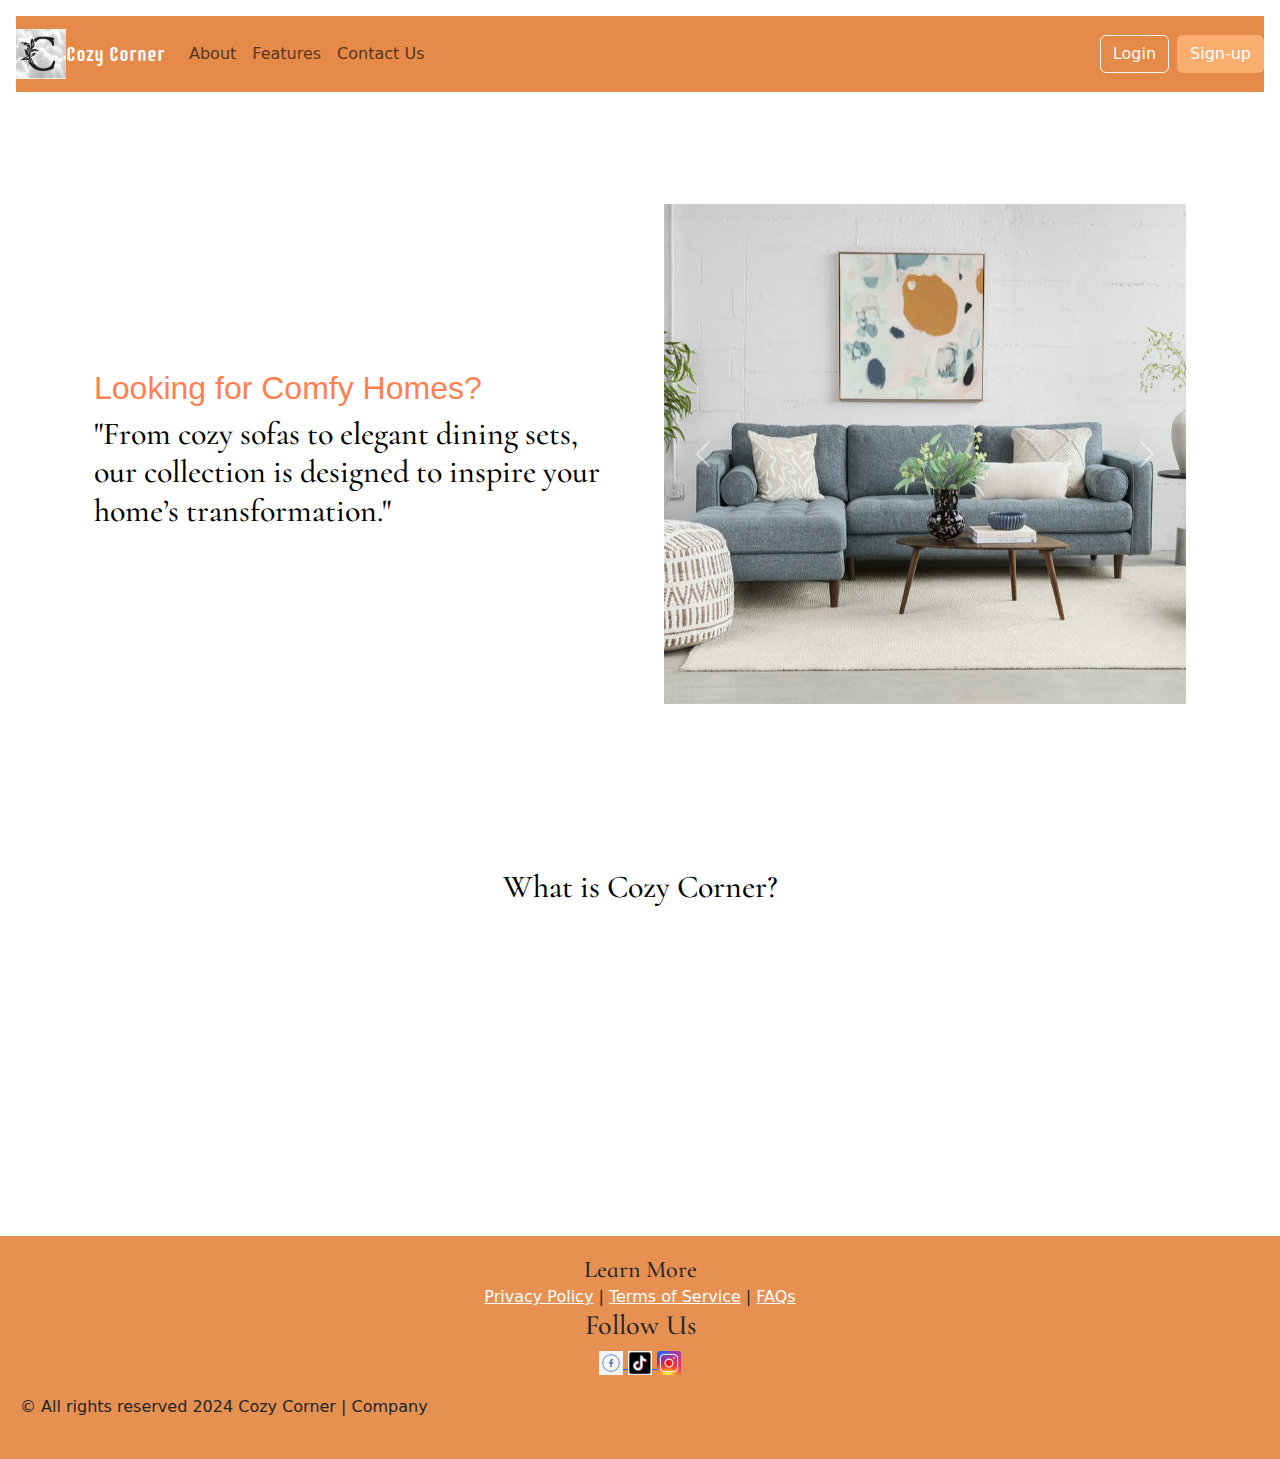
==== index.html @ 369db733 "First Attempt to Commit" ====
<!DOCTYPE html> 
<html lang="en">

<head>
    <meta charset="UTF-8">
    <meta name="viewport" content="width=device-width, initial-scale=1.0">
    <title>Cozy Corner</title>
    <link href="https://cdn.jsdelivr.net/npm/bootstrap@5.3.3/dist/css/bootstrap.min.css" rel="stylesheet" integrity="sha384-QWTKZyjpPEjISv5WaRU9OFeRpok6YctnYmDr5pNlyT2bRjXh0JMhjY6hW+ALEwIH" crossorigin="anonymous">
    <script src="https://cdn.jsdelivr.net/npm/bootstrap@5.3.3/dist/js/bootstrap.bundle.min.js" integrity="sha384-YvpcrYf0tY3lHB60NNkmXc5s9fDVZLESaAA55NDzOxhy9GkcIdslK1eN7N6jIeHz" crossorigin="anonymous"></script>
    <link rel="stylesheet" href="style.css">
</head>

<body>
    <header class="p-3 text-bg-beige  sticky-top">
        <nav class="navbar navbar-expand-lg" style="background-color: #e58a49;">
            <a class="navbar-brand" href="#" style="color: beige;">
                <img src="Logo For Cozy.png" width="50" height="50" alt="Cozy Corner Logo"> <p>Cozy Corner</p>
            </a>
            <button class="navbar-toggler" type="button" data-bs-toggle="collapse" data-bs-target="#navbarNav" aria-controls="navbarNav" aria-expanded="false" aria-label="Toggle navigation">
                <span class="navbar-toggler-icon"></span>
            </button>
            <div class="collapse navbar-collapse" id="navbarNav">
                <ul class="navbar-nav me-auto mb-2 mb-lg-0">
                    <li class="nav-item">
                        <a class="nav-link" href="#" data-bs-toggle="modal" data-bs-target="#aboutModal">About</a>
                    </li>
                    <li class="nav-item">
                        <a class="nav-link" href="#" data-bs-toggle="modal" data-bs-target="#featuresModal">Features</a>
                    </li>
                    <li class="nav-item">
                        <a class="nav-link" href="#" data-bs-toggle="modal" data-bs-target="#contactModal">Contact Us</a>
                    </li>
                </ul>
                <button type="button" class="btn btn-outline-light me-2" data-bs-toggle="modal" data-bs-target="#loginModal">Login</button>
                <button type="button" class="btn" style="background-color: rgba(254, 184, 123, 0.785); color: #ffffff;" data-bs-toggle="modal" data-bs-target="#signupModal">Sign-up</button>
            </div>
        </nav>
    </header>

   

    <div class="container col-xxl-8 px-4 py-5">   
        <div class="row flex-lg-row-reverse align-items-center g-5 py-5">
            <div class="col-10 col-sm-8 col-lg-6 text-center">
                <div id="imageCarousel" class="carousel slide" data-bs-ride="carousel">
                    <div class="carousel-inner">
                        <div class="carousel-item active">
                            <img src="Furniture.jpg" class="d-block mx-auto custom-img" alt="Cozy Corner" loading="lazy"> 
                        </div>
                        <div class="carousel-item">
                            <img src="furniture 2.jpg" class="d-block mx-auto custom-img" alt="Another View" loading="lazy"> 
                        </div>
                        <div class="carousel-item">
                            <img src="furniture 4.jpg" class="d-block mx-auto custom-img" alt="Yet Another View" loading="lazy"> 
                        </div>
                    </div>
                    <button class="carousel-control-prev" type="button" data-bs-target="#imageCarousel" data-bs-slide="prev">
                        <span class="carousel-control-prev-icon" aria-hidden="true"></span>
                        <span class="visually-hidden">Previous</span>
                    </button>
                    <button class="carousel-control-next" type="button" data-bs-target="#imageCarousel" data-bs-slide="next">
                        <span class="carousel-control-next-icon" aria-hidden="true"></span>
                        <span class="visually-hidden">Next</span>
                    </button>
                </div>
            </div>
            
            <div class="col-lg-6">
                <h1>Looking for Comfy Homes?</h1>
                <h2>"From cozy sofas to elegant dining sets, our collection is designed to inspire your home’s transformation."</h2>
            </div>
        </div>
    </div>

    
    
    <!-- About Modal -->
    <div class="modal fade" id="aboutModal" tabindex="-1" aria-labelledby="aboutModalLabel" aria-hidden="true">
        <div class="modal-dialog">
            <div class="modal-content">
                <div class="modal-header">
                    <h5 class="modal-title" id="aboutModalLabel">About Us</h5>
                    <button type="button" class="btn-close" data-bs-dismiss="modal" aria-label="Close"></button>
                </div>
                <div class="modal-body">
                    Cozy Corner is dedicated to providing the finest furniture for your home, ensuring comfort and style.
                    At Cozy Corner, we believe that your home is a reflection of who you are.
                    Dedicated to providing the finest furniture, we carefully curate each piece to ensure it 
                    embodies both comfort and style. Our journey began with a passion for transforming living spaces 
                    into cozy retreats where families can gather and create lasting memories.
                </div>
            </div>
        </div>
    </div>
    

    <!-- Features Modal -->
    <div class="modal fade" id="featuresModal" tabindex="-1" aria-labelledby="featuresModalLabel" aria-hidden="true">
        <div class="modal-dialog">
            <div class="modal-content">
                <div class="modal-header">
                    <h5 class="modal-title" id="featuresModalLabel">Features</h5>
                    <button type="button" class="btn-close" data-bs-dismiss="modal" aria-label="Close"></button>
                </div>
                <div class="modal-body">
                    Our features include: 
                    <li>High-quality material</li>
                    <li>Customizable designs</li>
                    <li>Exceptional customer service.</li>
                </div>
            </div>
        </div>
    </div>

    <!-- Contact Modal -->
    <div class="modal fade" id="contactModal" tabindex="-1" aria-labelledby="contactModalLabel" aria-hidden="true">
        <div class="modal-dialog">
            <div class="modal-content">
                <div class="modal-header">
                    <h5 class="modal-title" id="contactModalLabel">Contact Us</h5>
                    <button type="button" class="btn-close" data-bs-dismiss="modal" aria-label="Close"></button>
                </div>
                <div class="modal-body">
                    You can reach us via:
                   <li>Email: shylliefae897@gmail.com</li>
                   <li>Or call us at 09357593202.</li>  
                </div>
            </div>
        </div>
    </div>

    <!-- Login Modal -->
    <div class="modal fade" id="loginModal" tabindex="-1" aria-labelledby="loginModalLabel" aria-hidden="true">
        <div class="modal-dialog">
            <div class="modal-content">
                <div class="modal-header">
                    <h5 class="modal-title" id="loginModalLabel">Login</h5>
                    <button type="button" class="btn-close" data-bs-dismiss="modal" aria-label="Close"></button>
                </div>
                <div class="modal-body">
                    <form id="loginForm">
                        <div class="mb-3">
                            <label for="loginEmail" class="form-label">Email address</label>
                            <input type="email" class="form-control" id="loginEmail" required>
                        </div>
                        <div class="mb-3">
                            <label for="loginPassword" class="form-label">Password</label>
                            <input type="password" class="form-control" id="loginPassword" required>
                        </div>
                        <div class="mb-3 form-check">
                            <input type="checkbox" class="form-check-input" id="rememberMe">
                            <label class="form-check-label" for="rememberMe">Remember Me</label>
                        </div>
                        <button type="submit" class="btn btn-primary">Login</button>
                    </form>
                </div>
            </div>
        </div>
    </div>

    <!-- Sign Up Modal -->
    <div class="modal fade" id="signupModal" tabindex="-1" aria-labelledby="signupModalLabel" aria-hidden="true"> 
        <div class="modal-dialog">
            <div class="modal-content">
                <div class="modal-header">
                    <h5 class="modal-title" id="signupModalLabel">Sign Up</h5>
                    <button type="button" class="btn-close" data-bs-dismiss="modal" aria-label="Close"></button>
                </div>
                <div class="modal-body">
                    <form id="signupForm">
                        <div class="mb-3">
                            <label for="signupEmail" class="form-label">Email address</label>
                            <input type="email" class="form-control" id="signupEmail" required>
                        </div>
                        <div class="mb-3">
                            <label for="signupPassword" class="form-label">Password</label>
                            <input type="password" class="form-control" id="signupPassword" required>
                        </div>
                        <div class="form-check mb-3">
                            <input type="checkbox" class="form-check-input" id="termsCheck" required>
                            <label class="form-check-label" for="termsCheck">
                                I agree to the <a href="path/to/terms-and-conditions" target="_blank">terms and conditions</a>
                            </label>
                        </div>
                        <button type="submit" class="btn btn-primary">Sign Up</button>
                    </form>
                </div>
            </div>
        </div>
    </div>
    <script>
        document.getElementById('loginForm').addEventListener('submit', function (event) {
            event.preventDefault();
            alert(`Login attempted with Email: ${document.getElementById('loginEmail').value}`);
            bootstrap.Modal.getInstance(document.getElementById('loginModal')).hide();
        });
    
        document.getElementById('signupForm').addEventListener('submit', function (event) {
            event.preventDefault();
            alert(`Sign-up attempted with Email: ${document.getElementById('signupEmail').value}`);
            bootstrap.Modal.getInstance(document.getElementById('signupModal')).hide();
        });
    </script>
    <div class="container mt-5">
        <h2 class="text-center">What is Cozy Corner?</h2>
        <iframe width="100%" height="315" src="https://www.youtube.com/embed/S-A0qLTxf-U" frameborder="0" allowfullscreen></iframe>
    </div>

   
</div>

</body>
<footer style="background-color: #e58a49f3; padding: 20px;">
    <div style="text-align: center;">
        <h4>Learn More</h4>
        <a href="#" style="color: white;">Privacy Policy</a> |
        <a href="#" style="color: white;">Terms of Service</a> |
        <a href="#" style="color: white;">FAQs</a>
    </div>
    <div style="text-align: center;">
        <h3>Follow Us</h3>
        <a href="https://www.facebook.com/profile.php?id=61556158456195" target="_blank">
            <img src="facebook.jpg" alt="Facebook" style="width: 24px;">
        </a>
        <a href="https://www.tiktok.com/shylliefaevillafu?_t=8qfFk5ZzUOY&_r=1" target="_blank">
            <img src="TikTok-logo-2048x2022.png" alt="Twitter" style="width: 24px;">
        </a>
        <a href="https://www.instagram.com/shinyshine_laz/profilecard/?igsh=ZHU1MnhkNHNocWRt" target="_blank">
            <img src="instagram.webp" alt="Instagram" style="width: 24px;">
        </a>
    </div>
    <div style="text-align: left; padding: 20px 0;"> 
        <div>&copy; All rights reserved 2024 Cozy Corner | Company</div>
    </div>
</footer>


</html>
---- style.css ----
/* styles.css */

@import url('https://fonts.googleapis.com/css2?family=Genos:ital,wght@0,100..900;1,100..900&display=swap');
@import url('https://fonts.googleapis.com/css2?family=Genos:ital,wght@0,100..900;1,100..900&family=Supermercado+One&display=swap');
@import url('https://fonts.googleapis.com/css2?family=Cormorant:ital,wght@0,300..700;1,300..700&family=Lancelot&display=swap');
@import url('https://fonts.googleapis.com/css2?family=Cormorant+Infant:ital,wght@0,300;0,400;0,500;0,600;0,700;1,300;1,400;1,500;1,600;1,700&display=swap');


p{
    font-family: "Supermercado One", sans-serif;
    text-align: center;
}

.navbara {
    padding: 10px 0;
}

.container-fluid{
    display: flex;
    justify-content: center;
    align-items: center;
}

.navbar-brand {
    display: flex;
    align-items: center;
}

.navbar-brand img {
    vertical-align: middle;
}

p {
    margin: 0;
    color: white;
    font-size: 20px;
    display: flex;
    align-items: center;
}

h1 {
    font-family: "Genos", sans-serif;
    font: 1em sans-serif;
    color: coral;
    font-size: 200%;
    margin-top: auto;
    margin-left: 50%;
    margin-left: auto;
    text-align: auto;
}

h2{
    font-family: "Cormorant", serif;
    margin-left: 50%;
    color:black;
    text-align: auto;
    margin-left: auto;
}
h3{
    font-family: "Cormorant Infant", serif;
    margin-top: auto; 
}
h4{
    font-family: "Cormorant Infant", serif;
    margin-bottom: 0%;
}

.row > div {
    margin-bottom: 20px; /* Adjust as needed */
}

.custom-img {
    width: 100%; /* Set width to 100% for responsiveness */
    height: 500px; /* Set a fixed height */
    object-fit: cover; /* Ensures the image fills the area without distortion */
    
}


.about-box {
    background-color: #f8f9fa; /* Light background */
    border: 1px solid #dee2e6; /* Border */
    border-radius: 5px; /* Rounded corners */
    padding: 15px; /* Padding inside the box */
    margin-top: 10px; /* Spacing from the button */
    box-shadow: 0 2px 5px rgba(0, 0, 0, 0.1); /* Subtle shadow */
}

footer {
    position: relative; /* Ensure footer is positioned normally */
    width: 100%;
}

.footer-content {
    padding: 20px;
    text-align: left; /* Align text to the left */
}
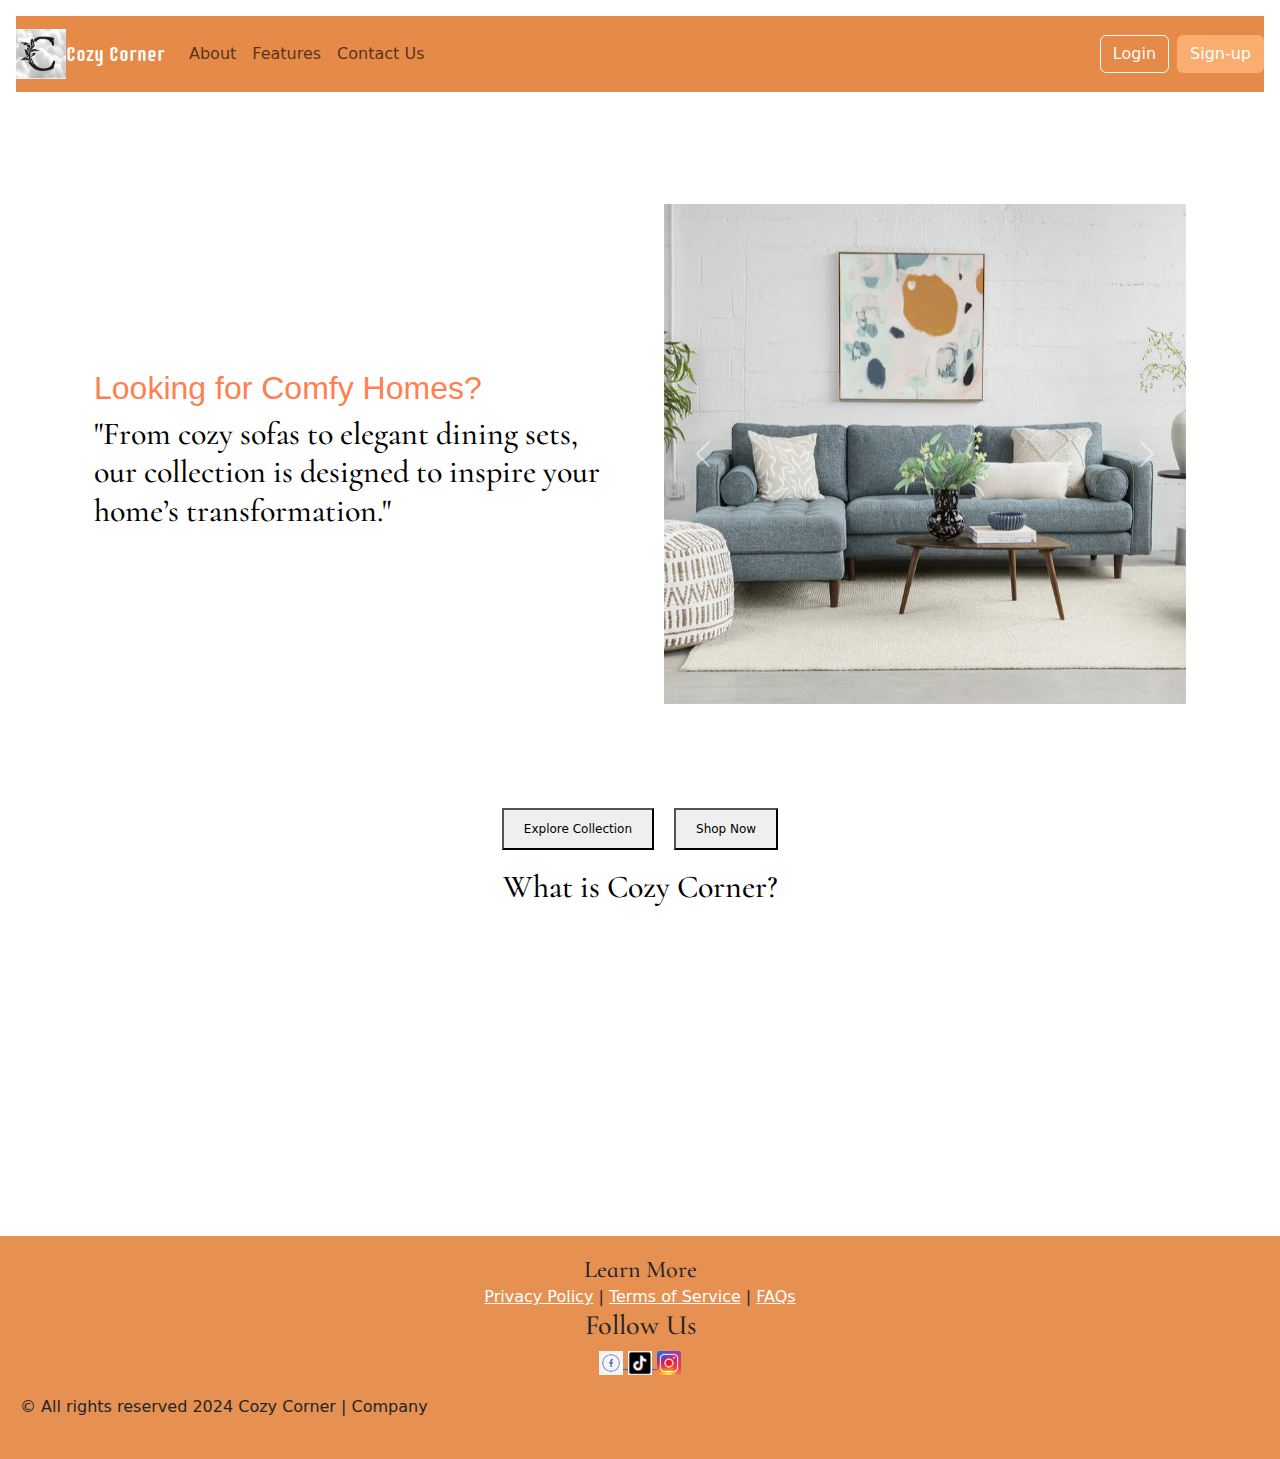
==== commit 3b05ccbe: "Second Attempt to commit" ====
--- a/index.html
+++ b/index.html
@@ -71,6 +71,12 @@
             </div>
         </div>
     </div>
+<!-- Buttons section -->
+     <div style="position: absolute; bottom: 50px; display: flex; justify-content: center; width: 100%;">
+    <button onclick="location.href='landing-page1.html'" style="font-size: 12px; padding: 10px 20px; margin-right: 10px; cursor: pointer;">Explore Collection</button>
+    <button onclick="location.href='landing-page2.html'" style="font-size: 12px; padding: 10px 20px; margin-left: 10px; cursor: pointer;">Shop Now</button>
+    </div>
+
 
     
     
@@ -129,65 +135,194 @@
         </div>
     </div>
 
-    <!-- Login Modal -->
-    <div class="modal fade" id="loginModal" tabindex="-1" aria-labelledby="loginModalLabel" aria-hidden="true">
-        <div class="modal-dialog">
-            <div class="modal-content">
-                <div class="modal-header">
-                    <h5 class="modal-title" id="loginModalLabel">Login</h5>
-                    <button type="button" class="btn-close" data-bs-dismiss="modal" aria-label="Close"></button>
-                </div>
-                <div class="modal-body">
-                    <form id="loginForm">
-                        <div class="mb-3">
-                            <label for="loginEmail" class="form-label">Email address</label>
-                            <input type="email" class="form-control" id="loginEmail" required>
-                        </div>
-                        <div class="mb-3">
-                            <label for="loginPassword" class="form-label">Password</label>
-                            <input type="password" class="form-control" id="loginPassword" required>
-                        </div>
-                        <div class="mb-3 form-check">
-                            <input type="checkbox" class="form-check-input" id="rememberMe">
-                            <label class="form-check-label" for="rememberMe">Remember Me</label>
-                        </div>
-                        <button type="submit" class="btn btn-primary">Login</button>
-                    </form>
-                </div>
-            </div>
-        </div>
-    </div>
-
-    <!-- Sign Up Modal -->
-    <div class="modal fade" id="signupModal" tabindex="-1" aria-labelledby="signupModalLabel" aria-hidden="true"> 
-        <div class="modal-dialog">
-            <div class="modal-content">
-                <div class="modal-header">
-                    <h5 class="modal-title" id="signupModalLabel">Sign Up</h5>
-                    <button type="button" class="btn-close" data-bs-dismiss="modal" aria-label="Close"></button>
-                </div>
-                <div class="modal-body">
-                    <form id="signupForm">
-                        <div class="mb-3">
-                            <label for="signupEmail" class="form-label">Email address</label>
-                            <input type="email" class="form-control" id="signupEmail" required>
-                        </div>
-                        <div class="mb-3">
-                            <label for="signupPassword" class="form-label">Password</label>
-                            <input type="password" class="form-control" id="signupPassword" required>
-                        </div>
-                        <div class="form-check mb-3">
-                            <input type="checkbox" class="form-check-input" id="termsCheck" required>
-                            <label class="form-check-label" for="termsCheck">
-                                I agree to the <a href="path/to/terms-and-conditions" target="_blank">terms and conditions</a>
-                            </label>
-                        </div>
-                        <button type="submit" class="btn btn-primary">Sign Up</button>
-                    </form>
-                </div>
-            </div>
-        </div>
-    </div>
+  <!-- Login Modal -->  
+<div class="modal fade" id="loginModal" tabindex="-1" aria-labelledby="loginModalLabel" aria-hidden="true">
+    <div class="modal-dialog">
+        <div class="modal-content">
+            <div class="modal-header">
+                <h5 class="modal-title" id="loginModalLabel">Login</h5>
+                <button type="button" class="btn-close" data-bs-dismiss="modal" aria-label="Close"></button>
+            </div>
+            <div class="modal-body">
+                <form id="loginForm">
+                    <div class="mb-3">
+                        <label for="loginEmail" class="form-label">Email address</label>
+                        <input type="email" class="form-control" id="loginEmail" required>
+                    </div>
+                    <div class="mb-3">
+                        <label for="loginPassword" class="form-label">Password</label>
+                        <input type="password" class="form-control" id="loginPassword" required>
+                    </div>
+                    <div class="mb-3 form-check">
+                        <input type="checkbox" class="form-check-input" id="rememberMe">
+                        <label class="form-check-label" for="rememberMe">Remember Me</label>
+                    </div>
+                    <button type="submit" class="btn btn-primary">Login</button>
+                </form>
+                <div class="mt-3 text-center">
+                    <a href="#" id="forgotPasswordLink" data-bs-toggle="modal" data-bs-target="#forgotPasswordModal">Forgot Password?</a>
+                </div>
+            </div>
+        </div>
+    </div>
+</div>
+
+<!-- Forgot Password Modal -->  
+<div class="modal fade" id="forgotPasswordModal" tabindex="-1" aria-labelledby="forgotPasswordModalLabel" aria-hidden="true">
+    <div class="modal-dialog">
+        <div class="modal-content">
+            <div class="modal-header">
+                <h5 class="modal-title" id="forgotPasswordModalLabel">Reset Password</h5>
+                <button type="button" class="btn-close" data-bs-dismiss="modal" aria-label="Close"></button>
+            </div>
+            <div class="modal-body">
+                <form id="forgotPasswordForm" onsubmit="handlePasswordReset(event)">
+                    <div class="mb-3">
+                        <label for="resetEmail" class="form-label">Enter your email address</label>
+                        <input type="email" class="form-control" id="resetEmail" required>
+                    </div>
+                    <div class="mb-3">
+                        <label for="newPassword" class="form-label">New Password</label>
+                        <input type="password" class="form-control" id="newPassword" required>
+                    </div>
+                    <div class="mb-3">
+                        <label for="confirmPassword" class="form-label">Confirm New Password</label>
+                        <input type="password" class="form-control" id="confirmPassword" required>
+                    </div>
+                    <button type="submit" class="btn btn-primary">Reset Password</button>
+                </form>
+            </div>
+        </div>
+    </div>
+</div>
+
+<!-- Confirmation Modal -->  
+<div class="modal fade" id="confirmationModal" tabindex="-1" aria-labelledby="confirmationModalLabel" aria-hidden="true">
+    <div class="modal-dialog">
+        <div class="modal-content">
+            <div class="modal-header">
+                <h5 class="modal-title" id="confirmationModalLabel">Password Reset Successful</h5>
+                <button type="button" class="btn-close" data-bs-dismiss="modal" aria-label="Close"></button>
+            </div>
+            <div class="modal-body">
+                <p>Your password has been reset successfully!</p>
+            </div>
+            <div class="modal-footer">
+                <button type="button" class="btn btn-primary" data-bs-dismiss="modal">OK</button>
+            </div>
+        </div>
+    </div>
+</div>
+
+<script>
+    function handlePasswordReset(event) {
+        event.preventDefault();
+        
+        // Perform your password reset logic here
+        // For example, validate and send the new password to the server
+
+        // Show confirmation modal
+        const confirmationModal = new bootstrap.Modal(document.getElementById('confirmationModal'));
+        confirmationModal.show();
+        
+        // Reset the form
+        document.getElementById('forgotPasswordForm').reset();
+    }
+</script>
+
+<!-- Sign Up Modal -->  
+<div class="modal fade" id="signupModal" tabindex="-1" aria-labelledby="signupModalLabel" aria-hidden="true"> 
+    <div class="modal-dialog">
+        <div class="modal-content">
+            <div class="modal-header">
+                <h5 class="modal-title" id="signupModalLabel">Sign Up</h5>
+                <button type="button" class="btn-close" data-bs-dismiss="modal" aria-label="Close"></button>
+            </div>
+            <div class="modal-body">
+                <form id="signupForm" onsubmit="handleSignUp(event)">
+                    <div class="mb-3">
+                        <label for="signupEmail" class="form-label">Email address</label>
+                        <input type="email" class="form-control" id="signupEmail" required>
+                    </div>
+                    <div class="mb-3">
+                        <label for="signupPassword" class="form-label">Password</label>
+                        <input type="password" class="form-control" id="signupPassword" required>
+                    </div>
+                    <div class="mb-3">
+                        <label for="confirmPassword" class="form-label">Confirm Password</label>
+                        <input type="password" class="form-control" id="confirmPassword" required>
+                    </div>
+                    <div class="form-check mb-3">
+                        <input type="checkbox" class="form-check-input" id="termsCheck" required>
+                        <label class="form-check-label" for="termsCheck">
+                            I agree to the <a href="path/to/terms-and-conditions" target="_blank">terms and conditions</a>
+                        </label>
+                    </div>
+                    <button type="submit" class="btn btn-primary">Sign Up</button>
+                </form>
+            </div>
+        </div>
+    </div>
+</div>
+
+<script>
+    function handleSignUp(event) {
+        event.preventDefault();
+
+        // Get the values and trim whitespace
+        const password = document.getElementById('signupPassword').value.trim();
+        const confirmPassword = document.getElementById('confirmPassword').value.trim();
+
+        // Debugging: log the passwords to console
+        console.log("Password:", password);
+        console.log("Confirm Password:", confirmPassword);
+
+        // Check if passwords match
+        if (password !== confirmPassword) {
+            alert("Your passwords do not match. Please try again.");
+            return; // Exit the function if passwords do not match
+        }
+
+        // If passwords match, perform your sign-up logic here
+        alert("Sign-up successful!");
+
+        // Reset the form
+        document.getElementById('signupForm').reset();
+    }
+</script>
+
+<script>
+    function handleSignUp(event) {
+        event.preventDefault();
+
+        // Get the values
+        const password = document.getElementById('signupPassword').value.trim();
+        const confirmPassword = document.getElementById('confirmPassword').value.trim();
+
+        // Debugging: log the passwords to console
+        console.log("Password:", password);
+        console.log("Confirm Password:", confirmPassword);
+
+        // Check if passwords match
+        if (password !== confirmPassword) {
+            alert("Your passwords do not match. Please try again.");
+            return; // Exit the function if passwords do not match
+        }
+
+        // If passwords match, perform your sign-up logic here
+        alert("Sign-up successful!");
+
+        // Reset the form
+        document.getElementById('signupForm').reset();
+    }
+</script>
+
+
+
+
+
+
+
     <script>
         document.getElementById('loginForm').addEventListener('submit', function (event) {
             event.preventDefault();
@@ -201,6 +336,7 @@
             bootstrap.Modal.getInstance(document.getElementById('signupModal')).hide();
         });
     </script>
+    
     <div class="container mt-5">
         <h2 class="text-center">What is Cozy Corner?</h2>
         <iframe width="100%" height="315" src="https://www.youtube.com/embed/S-A0qLTxf-U" frameborder="0" allowfullscreen></iframe>
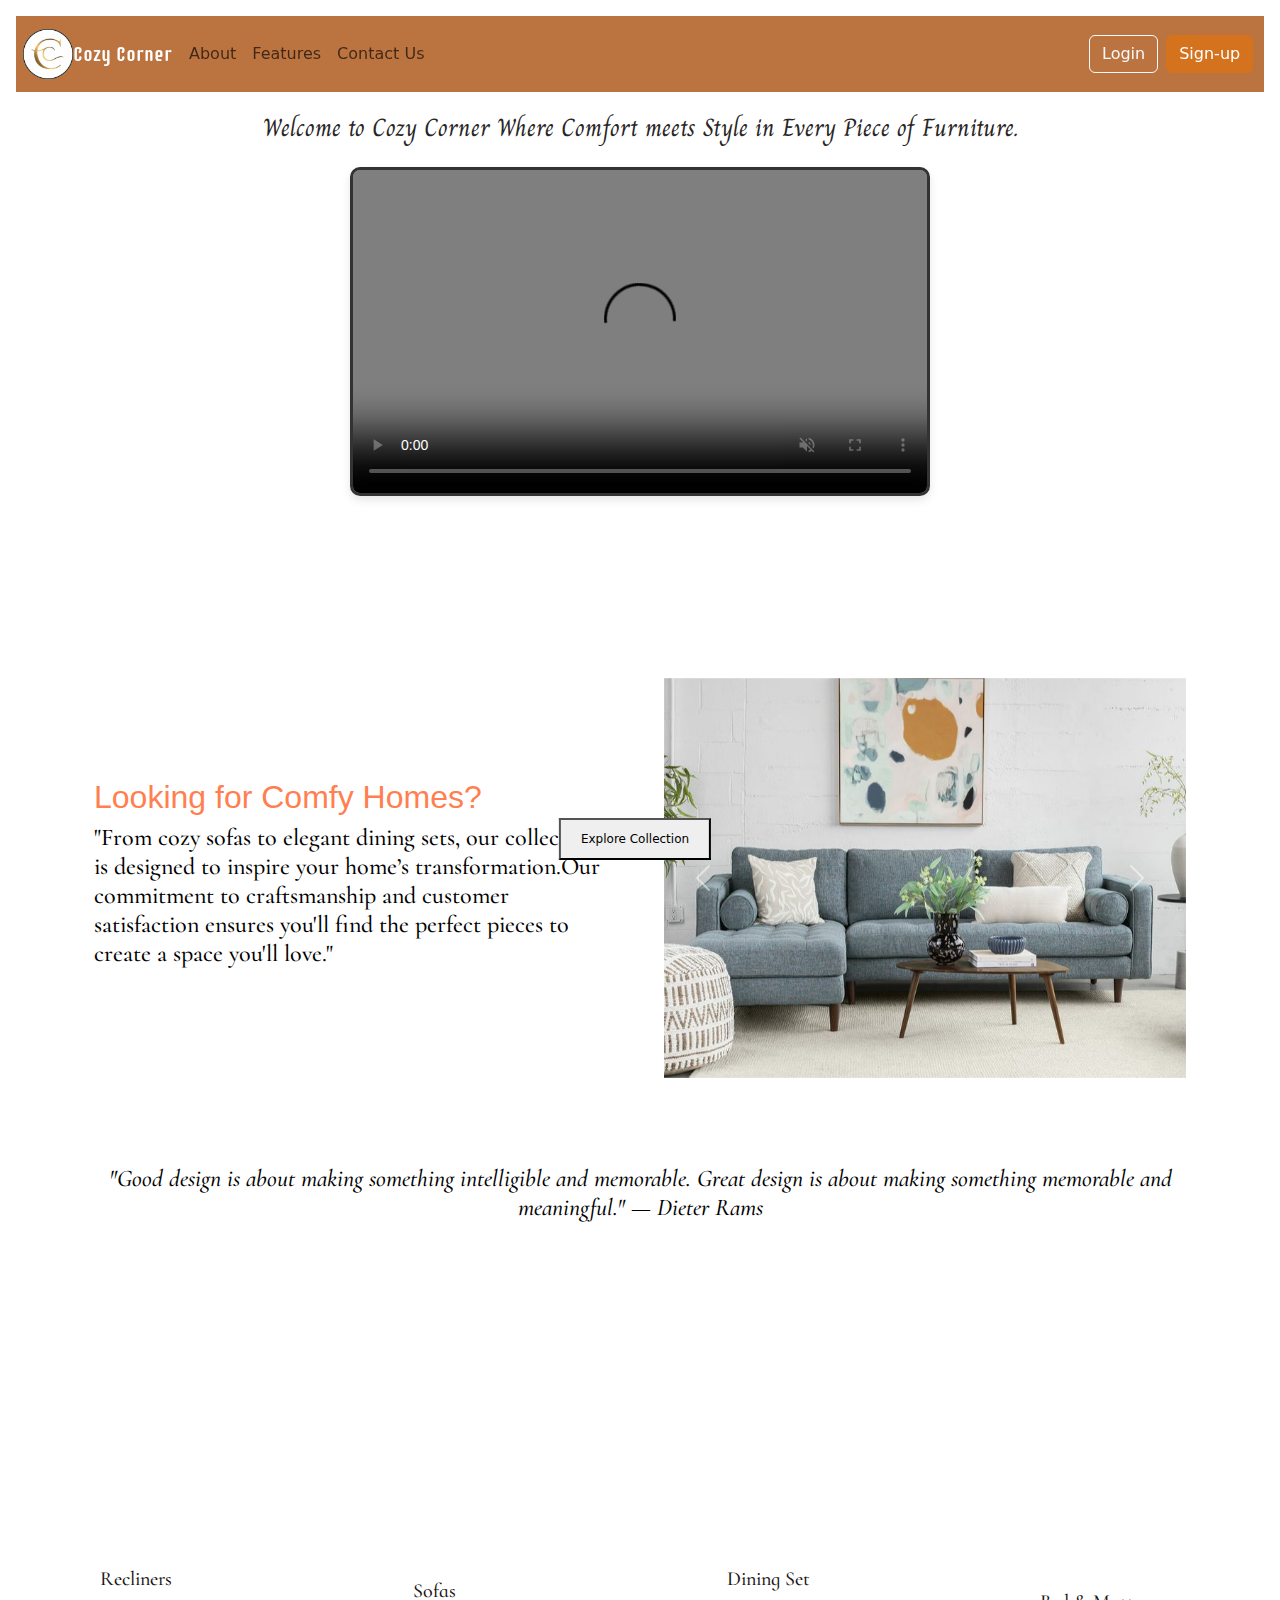
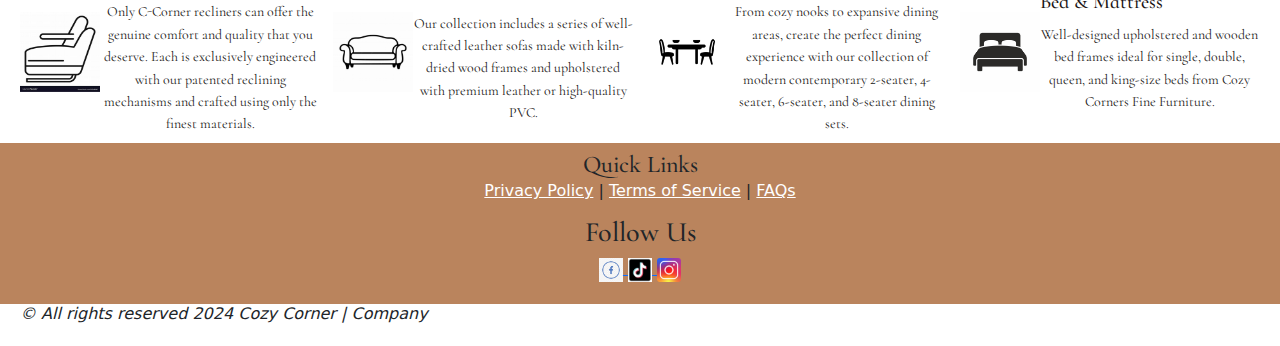
==== commit 0873622e: "Second Attempt to Commit" ====
--- a/index.html
+++ b/index.html
@@ -1,22 +1,27 @@
-<!DOCTYPE html> 
+<!DOCTYPE html>
 <html lang="en">
 
 <head>
     <meta charset="UTF-8">
     <meta name="viewport" content="width=device-width, initial-scale=1.0">
     <title>Cozy Corner</title>
-    <link href="https://cdn.jsdelivr.net/npm/bootstrap@5.3.3/dist/css/bootstrap.min.css" rel="stylesheet" integrity="sha384-QWTKZyjpPEjISv5WaRU9OFeRpok6YctnYmDr5pNlyT2bRjXh0JMhjY6hW+ALEwIH" crossorigin="anonymous">
-    <script src="https://cdn.jsdelivr.net/npm/bootstrap@5.3.3/dist/js/bootstrap.bundle.min.js" integrity="sha384-YvpcrYf0tY3lHB60NNkmXc5s9fDVZLESaAA55NDzOxhy9GkcIdslK1eN7N6jIeHz" crossorigin="anonymous"></script>
+    <link href="https://cdn.jsdelivr.net/npm/bootstrap@5.3.3/dist/css/bootstrap.min.css" rel="stylesheet"
+        integrity="sha384-QWTKZyjpPEjISv5WaRU9OFeRpok6YctnYmDr5pNlyT2bRjXh0JMhjY6hW+ALEwIH" crossorigin="anonymous">
+    <script src="https://cdn.jsdelivr.net/npm/bootstrap@5.3.3/dist/js/bootstrap.bundle.min.js"
+        integrity="sha384-YvpcrYf0tY3lHB60NNkmXc5s9fDVZLESaAA55NDzOxhy9GkcIdslK1eN7N6jIeHz"
+        crossorigin="anonymous"></script>
     <link rel="stylesheet" href="style.css">
 </head>
 
 <body>
     <header class="p-3 text-bg-beige  sticky-top">
-        <nav class="navbar navbar-expand-lg" style="background-color: #e58a49;">
+        <nav class="navbar navbar-expand-lg" style="background-color: #a54500c0;">
             <a class="navbar-brand" href="#" style="color: beige;">
-                <img src="Logo For Cozy.png" width="50" height="50" alt="Cozy Corner Logo"> <p>Cozy Corner</p>
+                <img src="Cozy Logo.png" width="50" height="50" alt="Cozy Corner Logo" style="margin-left: 5%;">
+                <p>Cozy Corner</p>
             </a>
-            <button class="navbar-toggler" type="button" data-bs-toggle="collapse" data-bs-target="#navbarNav" aria-controls="navbarNav" aria-expanded="false" aria-label="Toggle navigation">
+            <button class="navbar-toggler" type="button" data-bs-toggle="collapse" data-bs-target="#navbarNav"
+                aria-controls="navbarNav" aria-expanded="false" aria-label="Toggle navigation">
                 <span class="navbar-toggler-icon"></span>
             </button>
             <div class="collapse navbar-collapse" id="navbarNav">
@@ -28,58 +33,79 @@
                         <a class="nav-link" href="#" data-bs-toggle="modal" data-bs-target="#featuresModal">Features</a>
                     </li>
                     <li class="nav-item">
-                        <a class="nav-link" href="#" data-bs-toggle="modal" data-bs-target="#contactModal">Contact Us</a>
+                        <a class="nav-link" href="#" data-bs-toggle="modal" data-bs-target="#contactModal">Contact
+                            Us</a>
                     </li>
                 </ul>
-                <button type="button" class="btn btn-outline-light me-2" data-bs-toggle="modal" data-bs-target="#loginModal">Login</button>
-                <button type="button" class="btn" style="background-color: rgba(254, 184, 123, 0.785); color: #ffffff;" data-bs-toggle="modal" data-bs-target="#signupModal">Sign-up</button>
+                <button type="button" class="btn btn-outline-light me-2" data-bs-toggle="modal"
+                    data-bs-target="#loginModal">Login</button>
+
+                <!-- Sign-Up Button in Navbar -->
+                <button type="button" class="btn"
+                    style="background-color: rgba(221, 115, 22, 0.785); color: #ffffff; margin-right: 1%;"
+                    data-bs-toggle="modal" data-bs-target="#signUpModal">Sign-up</button>
             </div>
         </nav>
+
     </header>
-
-   
-
-    <div class="container col-xxl-8 px-4 py-5">   
+    <h1 style=" font-family: 'Charm', cursive; color: rgb(40, 37, 37); font-size: 25px; text-align: center;">Welcome to
+        Cozy Corner Where Comfort meets Style in Every Piece of Furniture.</h1>
+
+    <video class="js-item-video js-lcp" width="580" height="326.25" controls preload="none" tabindex="0"
+        poster="https://thumbs.dreamstime.com/b/animated-single-line-drawing-chair-desk-modern-computer-stack-books-potted-plant-working-home-concept-art-278333948.jpg?w=576"
+        data-dt-id="item-video" data-dt-root="" data-dt-on-click="" data-dt-js="30" autoplay muted loop>
+        <source type="video/webm" src="https://thumbs.dreamstime.com/videothumb_large27833/278333948.webm">
+        <source type="video/mp4" src="https://thumbs.dreamstime.com/videothumb_large27833/278333948.mp4">
+    </video>
+
+
+    <div class="container col-xxl-8 px-4 py-5">
         <div class="row flex-lg-row-reverse align-items-center g-5 py-5">
             <div class="col-10 col-sm-8 col-lg-6 text-center">
                 <div id="imageCarousel" class="carousel slide" data-bs-ride="carousel">
                     <div class="carousel-inner">
                         <div class="carousel-item active">
-                            <img src="Furniture.jpg" class="d-block mx-auto custom-img" alt="Cozy Corner" loading="lazy"> 
+                            <img src="Furniture.jpg" class="d-block mx-auto custom-img" alt="Cozy Corner"
+                                loading="lazy">
                         </div>
                         <div class="carousel-item">
-                            <img src="furniture 2.jpg" class="d-block mx-auto custom-img" alt="Another View" loading="lazy"> 
+                            <img src="furniture 2.jpg" class="d-block mx-auto custom-img" alt="Another View"
+                                loading="lazy">
                         </div>
                         <div class="carousel-item">
-                            <img src="furniture 4.jpg" class="d-block mx-auto custom-img" alt="Yet Another View" loading="lazy"> 
+                            <img src="furniture 4.jpg" class="d-block mx-auto custom-img" alt="Yet Another View"
+                                loading="lazy">
                         </div>
                     </div>
-                    <button class="carousel-control-prev" type="button" data-bs-target="#imageCarousel" data-bs-slide="prev">
+                    <button class="carousel-control-prev" type="button" data-bs-target="#imageCarousel"
+                        data-bs-slide="prev">
                         <span class="carousel-control-prev-icon" aria-hidden="true"></span>
                         <span class="visually-hidden">Previous</span>
                     </button>
-                    <button class="carousel-control-next" type="button" data-bs-target="#imageCarousel" data-bs-slide="next">
+                    <button class="carousel-control-next" type="button" data-bs-target="#imageCarousel"
+                        data-bs-slide="next">
                         <span class="carousel-control-next-icon" aria-hidden="true"></span>
                         <span class="visually-hidden">Next</span>
                     </button>
                 </div>
             </div>
-            
+
             <div class="col-lg-6">
                 <h1>Looking for Comfy Homes?</h1>
-                <h2>"From cozy sofas to elegant dining sets, our collection is designed to inspire your home’s transformation."</h2>
-            </div>
-        </div>
-    </div>
-<!-- Buttons section -->
-     <div style="position: absolute; bottom: 50px; display: flex; justify-content: center; width: 100%;">
-    <button onclick="location.href='landing-page1.html'" style="font-size: 12px; padding: 10px 20px; margin-right: 10px; cursor: pointer;">Explore Collection</button>
-    <button onclick="location.href='landing-page2.html'" style="font-size: 12px; padding: 10px 20px; margin-left: 10px; cursor: pointer;">Shop Now</button>
-    </div>
-
-
-    
-    
+                <h2>"From cozy sofas to elegant dining sets, our collection is designed to inspire your home’s
+                    transformation.Our commitment to craftsmanship and customer satisfaction ensures you'll
+                    find the perfect pieces to create a space you'll love."</h2>
+            </div>
+        </div>
+    </div>
+
+    <div class="button-container">
+        <button onclick="location.href='landing-page1.html'">Explore Collection</button>
+    </div>
+
+
+
+
     <!-- About Modal -->
     <div class="modal fade" id="aboutModal" tabindex="-1" aria-labelledby="aboutModalLabel" aria-hidden="true">
         <div class="modal-dialog">
@@ -88,17 +114,19 @@
                     <h5 class="modal-title" id="aboutModalLabel">About Us</h5>
                     <button type="button" class="btn-close" data-bs-dismiss="modal" aria-label="Close"></button>
                 </div>
-                <div class="modal-body">
-                    Cozy Corner is dedicated to providing the finest furniture for your home, ensuring comfort and style.
+                <div class="modal-body" style="font-family: 'Cormorant', serif;">
+                    Our journey began with a passion for transforming living spaces
+                    into cozy retreats where families or friends can gather and create lasting memories.
+                    Cozy Corner is dedicated to providing the finest furniture for your home, ensuring comfort and
+                    style.
                     At Cozy Corner, we believe that your home is a reflection of who you are.
-                    Dedicated to providing the finest furniture, we carefully curate each piece to ensure it 
-                    embodies both comfort and style. Our journey began with a passion for transforming living spaces 
-                    into cozy retreats where families can gather and create lasting memories.
-                </div>
-            </div>
-        </div>
-    </div>
-    
+                    Dedicated to providing the finest furniture, we carefully curate each piece to ensure it
+                    embodies both comfort and style.
+                </div>
+            </div>
+        </div>
+    </div>
+
 
     <!-- Features Modal -->
     <div class="modal fade" id="featuresModal" tabindex="-1" aria-labelledby="featuresModalLabel" aria-hidden="true">
@@ -108,8 +136,8 @@
                     <h5 class="modal-title" id="featuresModalLabel">Features</h5>
                     <button type="button" class="btn-close" data-bs-dismiss="modal" aria-label="Close"></button>
                 </div>
-                <div class="modal-body">
-                    Our features include: 
+                <div class="modal-body" style="font-family: 'Cormorant', serif;">
+                    Our features include:
                     <li>High-quality material</li>
                     <li>Customizable designs</li>
                     <li>Exceptional customer service.</li>
@@ -126,229 +154,235 @@
                     <h5 class="modal-title" id="contactModalLabel">Contact Us</h5>
                     <button type="button" class="btn-close" data-bs-dismiss="modal" aria-label="Close"></button>
                 </div>
+                <div class="modal-body" style="font-family: 'Cormorant', serif;">
+                    You can reach us via:
+                    <li>Email: shylliefae897@gmail.com</li>
+                    <li>Or call us at 09357593202.</li>
+                </div>
+            </div>
+        </div>
+    </div>
+
+    <!-- Login Modal -->
+    <div class="modal fade" id="loginModal" tabindex="-1" aria-labelledby="loginModalLabel" aria-hidden="true">
+        <div class="modal-dialog">
+            <div class="modal-content">
+                <div class="modal-header">
+                    <h5 class="modal-title" id="loginModalLabel">Login</h5>
+                    <button type="button" class="btn-close" data-bs-dismiss="modal" aria-label="Close"></button>
+                </div>
                 <div class="modal-body">
-                    You can reach us via:
-                   <li>Email: shylliefae897@gmail.com</li>
-                   <li>Or call us at 09357593202.</li>  
-                </div>
-            </div>
-        </div>
-    </div>
-
-  <!-- Login Modal -->  
-<div class="modal fade" id="loginModal" tabindex="-1" aria-labelledby="loginModalLabel" aria-hidden="true">
-    <div class="modal-dialog">
-        <div class="modal-content">
-            <div class="modal-header">
-                <h5 class="modal-title" id="loginModalLabel">Login</h5>
-                <button type="button" class="btn-close" data-bs-dismiss="modal" aria-label="Close"></button>
-            </div>
-            <div class="modal-body">
-                <form id="loginForm">
-                    <div class="mb-3">
-                        <label for="loginEmail" class="form-label">Email address</label>
-                        <input type="email" class="form-control" id="loginEmail" required>
+                    <form id="loginForm">
+                        <div class="mb-3">
+                            <label for="loginEmail" class="form-label">Email address</label>
+                            <input type="email" class="form-control" id="loginEmail" required>
+                        </div>
+                        <div class="mb-3">
+                            <label for="loginPassword" class="form-label">Password</label>
+                            <input type="password" class="form-control" id="loginPassword" required>
+                        </div>
+                        <div class="mb-3 form-check">
+                            <input type="checkbox" class="form-check-input" id="rememberMe">
+                            <label class="form-check-label" for="rememberMe">Remember Me</label>
+                        </div>
+                        <button type="submit" class="btn btn-primary">Login</button>
+                    </form>
+                    <div class="mt-3 text-center">
+                        <a href="#" id="forgotPasswordLink" data-bs-toggle="modal"
+                            data-bs-target="#forgotPasswordModal">Forgot Password?</a>
                     </div>
-                    <div class="mb-3">
-                        <label for="loginPassword" class="form-label">Password</label>
-                        <input type="password" class="form-control" id="loginPassword" required>
+                </div>
+            </div>
+        </div>
+    </div>
+
+    <!-- Forgot Password Modal -->
+    <div class="modal fade" id="forgotPasswordModal" tabindex="-1" aria-labelledby="forgotPasswordModalLabel"
+        aria-hidden="true">
+        <div class="modal-dialog">
+            <div class="modal-content">
+                <div class="modal-header">
+                    <h5 class="modal-title" id="forgotPasswordModalLabel">Reset Password</h5>
+                    <button type="button" class="btn-close" data-bs-dismiss="modal" aria-label="Close"></button>
+                </div>
+                <div class="modal-body">
+                    <form id="forgotPasswordForm" onsubmit="handlePasswordReset(event)">
+                        <div class="mb-3">
+                            <label for="resetEmail" class="form-label">Enter your email address</label>
+                            <input type="email" class="form-control" id="resetEmail" required>
+                        </div>
+                        <div class="mb-3">
+                            <label for="newPassword" class="form-label">New Password</label>
+                            <input type="password" class="form-control" id="newPassword" required>
+                        </div>
+                        <div class="mb-3">
+                            <label for="confirmPassword" class="form-label">Confirm New Password</label>
+                            <input type="password" class="form-control" id="confirmPassword" required>
+                        </div>
+                        <button type="submit" class="btn btn-primary">Reset Password</button>
+                    </form>
+                </div>
+            </div>
+        </div>
+    </div>
+
+    <!-- Confirmation Modal -->
+    <div class="modal fade" id="confirmationModal" tabindex="-1" aria-labelledby="confirmationModalLabel"
+        aria-hidden="true">
+        <div class="modal-dialog">
+            <div class="modal-content">
+                <div class="modal-header">
+                    <h5 class="modal-title" id="confirmationModalLabel">Password Reset Successful</h5>
+                    <button type="button" class="btn-close" data-bs-dismiss="modal" aria-label="Close"></button>
+                </div>
+                <div class="modal-body">
+                    <p>Your password has been reset successfully!</p>
+                </div>
+                <div class="modal-footer">
+                    <button type="button" class="btn btn-primary" data-bs-dismiss="modal">OK</button>
+                </div>
+            </div>
+        </div>
+    </div>
+
+    <script>
+        function handlePasswordReset(event) {
+            event.preventDefault();
+            // Show confirmation modal
+            const confirmationModal = new bootstrap.Modal(document.getElementById('confirmationModal'));
+            confirmationModal.show();
+
+            // Reset the form
+            document.getElementById('forgotPasswordForm').reset();
+        }
+    </script>
+
+    <!-- Sign Up Modal -->
+    <div class="modal fade" id="signUpModal" tabindex="-1" aria-labelledby="signUpModalLabel" aria-hidden="true">
+        <div class="modal-dialog">
+            <div class="modal-content">
+                <div class="modal-header">
+                    <h5 class="modal-title" id="signUpModalLabel">Sign Up</h5>
+                    <button type="button" class="btn-close" data-bs-dismiss="modal" aria-label="Close"></button>
+                </div>
+                <div class="modal-body">
+                    <form id="signUpForm" onsubmit="handleSignUp(event)">
+                        <div class="mb-3">
+                            <label for="fullName" class="form-label">Full Name</label>
+                            <input type="text" class="form-control" id="fullName" required>
+                        </div>
+                        <div class="mb-3">
+                            <label for="signUpEmail" class="form-label">Email address</label>
+                            <input type="email" class="form-control" id="signUpEmail" required>
+                        </div>
+                        <div class="mb-3">
+                            <label for="signUpPassword" class="form-label">Password</label>
+                            <input type="password" class="form-control" id="signUpPassword" required>
+                        </div>
+                        <div class="mb-3">
+                            <label for="signUpConfirmPassword" class="form-label">Confirm Password</label>
+                            <input type="password" class="form-control" id="signUpConfirmPassword" required>
+                        </div>
+                        <div class="form-check mb-3">
+                            <input type="checkbox" class="form-check-input" id="termsCheck" required>
+                            <label class="form-check-label" for="termsCheck">I agree to the <a href="#">Terms &
+                                    Conditions</a></label>
+                        </div>
+                        <button type="submit" class="btn btn-primary btn-block mt-3">Sign Up</button>
+                    </form>
+                    <div class="text-center mt-3">
+                        <p>or sign up with:</p>
+                        <button type="button" class="btn btn-outline-danger btn-block mb-2" style="margin-top: -9%;">
+                            <i class="uil uil-google"></i> Sign up with Google
+                        </button>
+                        <button type="button" class="btn btn-outline-primary btn-block" style="margin-top: -10%;">
+                            <i class="uil uil-facebook-f"></i> Sign up with Facebook
+                        </button>
                     </div>
-                    <div class="mb-3 form-check">
-                        <input type="checkbox" class="form-check-input" id="rememberMe">
-                        <label class="form-check-label" for="rememberMe">Remember Me</label>
-                    </div>
-                    <button type="submit" class="btn btn-primary">Login</button>
-                </form>
-                <div class="mt-3 text-center">
-                    <a href="#" id="forgotPasswordLink" data-bs-toggle="modal" data-bs-target="#forgotPasswordModal">Forgot Password?</a>
-                </div>
-            </div>
-        </div>
-    </div>
-</div>
-
-<!-- Forgot Password Modal -->  
-<div class="modal fade" id="forgotPasswordModal" tabindex="-1" aria-labelledby="forgotPasswordModalLabel" aria-hidden="true">
-    <div class="modal-dialog">
-        <div class="modal-content">
-            <div class="modal-header">
-                <h5 class="modal-title" id="forgotPasswordModalLabel">Reset Password</h5>
-                <button type="button" class="btn-close" data-bs-dismiss="modal" aria-label="Close"></button>
-            </div>
-            <div class="modal-body">
-                <form id="forgotPasswordForm" onsubmit="handlePasswordReset(event)">
-                    <div class="mb-3">
-                        <label for="resetEmail" class="form-label">Enter your email address</label>
-                        <input type="email" class="form-control" id="resetEmail" required>
-                    </div>
-                    <div class="mb-3">
-                        <label for="newPassword" class="form-label">New Password</label>
-                        <input type="password" class="form-control" id="newPassword" required>
-                    </div>
-                    <div class="mb-3">
-                        <label for="confirmPassword" class="form-label">Confirm New Password</label>
-                        <input type="password" class="form-control" id="confirmPassword" required>
-                    </div>
-                    <button type="submit" class="btn btn-primary">Reset Password</button>
-                </form>
-            </div>
-        </div>
-    </div>
-</div>
-
-<!-- Confirmation Modal -->  
-<div class="modal fade" id="confirmationModal" tabindex="-1" aria-labelledby="confirmationModalLabel" aria-hidden="true">
-    <div class="modal-dialog">
-        <div class="modal-content">
-            <div class="modal-header">
-                <h5 class="modal-title" id="confirmationModalLabel">Password Reset Successful</h5>
-                <button type="button" class="btn-close" data-bs-dismiss="modal" aria-label="Close"></button>
-            </div>
-            <div class="modal-body">
-                <p>Your password has been reset successfully!</p>
-            </div>
-            <div class="modal-footer">
-                <button type="button" class="btn btn-primary" data-bs-dismiss="modal">OK</button>
-            </div>
-        </div>
-    </div>
-</div>
-
-<script>
-    function handlePasswordReset(event) {
-        event.preventDefault();
-        
-        // Perform your password reset logic here
-        // For example, validate and send the new password to the server
-
-        // Show confirmation modal
-        const confirmationModal = new bootstrap.Modal(document.getElementById('confirmationModal'));
-        confirmationModal.show();
-        
-        // Reset the form
-        document.getElementById('forgotPasswordForm').reset();
-    }
-</script>
-
-<!-- Sign Up Modal -->  
-<div class="modal fade" id="signupModal" tabindex="-1" aria-labelledby="signupModalLabel" aria-hidden="true"> 
-    <div class="modal-dialog">
-        <div class="modal-content">
-            <div class="modal-header">
-                <h5 class="modal-title" id="signupModalLabel">Sign Up</h5>
-                <button type="button" class="btn-close" data-bs-dismiss="modal" aria-label="Close"></button>
-            </div>
-            <div class="modal-body">
-                <form id="signupForm" onsubmit="handleSignUp(event)">
-                    <div class="mb-3">
-                        <label for="signupEmail" class="form-label">Email address</label>
-                        <input type="email" class="form-control" id="signupEmail" required>
-                    </div>
-                    <div class="mb-3">
-                        <label for="signupPassword" class="form-label">Password</label>
-                        <input type="password" class="form-control" id="signupPassword" required>
-                    </div>
-                    <div class="mb-3">
-                        <label for="confirmPassword" class="form-label">Confirm Password</label>
-                        <input type="password" class="form-control" id="confirmPassword" required>
-                    </div>
-                    <div class="form-check mb-3">
-                        <input type="checkbox" class="form-check-input" id="termsCheck" required>
-                        <label class="form-check-label" for="termsCheck">
-                            I agree to the <a href="path/to/terms-and-conditions" target="_blank">terms and conditions</a>
-                        </label>
-                    </div>
-                    <button type="submit" class="btn btn-primary">Sign Up</button>
-                </form>
-            </div>
-        </div>
-    </div>
-</div>
-
-<script>
-    function handleSignUp(event) {
-        event.preventDefault();
-
-        // Get the values and trim whitespace
-        const password = document.getElementById('signupPassword').value.trim();
-        const confirmPassword = document.getElementById('confirmPassword').value.trim();
-
-        // Debugging: log the passwords to console
-        console.log("Password:", password);
-        console.log("Confirm Password:", confirmPassword);
-
-        // Check if passwords match
-        if (password !== confirmPassword) {
-            alert("Your passwords do not match. Please try again.");
-            return; // Exit the function if passwords do not match
-        }
-
-        // If passwords match, perform your sign-up logic here
-        alert("Sign-up successful!");
-
-        // Reset the form
-        document.getElementById('signupForm').reset();
-    }
-</script>
-
-<script>
-    function handleSignUp(event) {
-        event.preventDefault();
-
-        // Get the values
-        const password = document.getElementById('signupPassword').value.trim();
-        const confirmPassword = document.getElementById('confirmPassword').value.trim();
-
-        // Debugging: log the passwords to console
-        console.log("Password:", password);
-        console.log("Confirm Password:", confirmPassword);
-
-        // Check if passwords match
-        if (password !== confirmPassword) {
-            alert("Your passwords do not match. Please try again.");
-            return; // Exit the function if passwords do not match
-        }
-
-        // If passwords match, perform your sign-up logic here
-        alert("Sign-up successful!");
-
-        // Reset the form
-        document.getElementById('signupForm').reset();
-    }
-</script>
-
-
-
-
-
-
+                </div>
+            </div>
+        </div>
+    </div>
 
     <script>
+        // JavaScript for Sign Up
+        document.getElementById('signUpForm').addEventListener('submit', function (event) {
+            event.preventDefault();
+            alert(`Sign-up attempted with Email: ${document.getElementById('signUpEmail').value}`);
+            bootstrap.Modal.getInstance(document.getElementById('signUpModal')).hide();
+        });
+        // JavaScript for Login
         document.getElementById('loginForm').addEventListener('submit', function (event) {
             event.preventDefault();
             alert(`Login attempted with Email: ${document.getElementById('loginEmail').value}`);
             bootstrap.Modal.getInstance(document.getElementById('loginModal')).hide();
         });
-    
-        document.getElementById('signupForm').addEventListener('submit', function (event) {
-            event.preventDefault();
-            alert(`Sign-up attempted with Email: ${document.getElementById('signupEmail').value}`);
-            bootstrap.Modal.getInstance(document.getElementById('signupModal')).hide();
-        });
     </script>
-    
+
     <div class="container mt-5">
-        <h2 class="text-center">What is Cozy Corner?</h2>
-        <iframe width="100%" height="315" src="https://www.youtube.com/embed/S-A0qLTxf-U" frameborder="0" allowfullscreen></iframe>
-    </div>
-
-   
-</div>
+        <h2 class="text-center" style="font-style: italic;">"Good design is about making something intelligible and
+            memorable.
+            Great design is about making something memorable and meaningful." — Dieter Rams</h2>
+        <iframe width="100%" height="310" src="https://www.youtube.com/embed/S-A0qLTxf-U" frameborder="0"
+            allowfullscreen></iframe>
+    </div>
+    <div class="text-with-icons__container">
+
+        <!-- Recliners Section -->
+        <div class="text-with-icons__block">
+            <div class="text-with-icons__icon">
+                <img src="Reclyners.jpg" alt="Recliners" width="100" height="100">
+            </div>
+            <div class="text-with-icons__content">
+                <h3>Recliners</h3>
+                <p>Only C-Corner recliners can offer the genuine comfort and quality that you deserve. Each is
+                    exclusively engineered with our patented reclining mechanisms and crafted using only the finest
+                    materials.</p>
+            </div>
+        </div>
+
+        <!-- Sofas Section -->
+        <div class="text-with-icons__block">
+            <div class="text-with-icons__icon">
+                <img src="Sofa.jpg" alt="Sofas" width="100" height="100">
+            </div>
+            <div class="text-with-icons__content">
+                <h3>Sofas</h3>
+                <p>Our collection includes a series of well-crafted leather sofas made with kiln-dried wood frames and
+                    upholstered with premium leather or high-quality PVC.</p>
+            </div>
+        </div>
+
+        <!-- Dining Set Section -->
+        <div class="text-with-icons__block">
+            <div class="text-with-icons__icon">
+                <img src="Dinig sET.jpg" alt="Dining Set" width="100" height="100">
+            </div>
+            <div class="text-with-icons__content">
+                <h3>Dining Set</h3>
+                <p>From cozy nooks to expansive dining areas, create the perfect dining experience with our collection
+                    of modern contemporary 2-seater, 4-seater, 6-seater, and 8-seater dining sets.</p>
+            </div>
+        </div>
+
+        <!-- Bed & Mattress Section -->
+        <div class="text-with-icons__block">
+            <div class="text-with-icons__icon">
+                <img src="Bed and Matt.jpg" alt="Bed & Mattress" width="100" height="100">
+            </div>
+            <div class="text-with-icons__content">
+                <h3>Bed & Mattress</h3>
+                <p>Well-designed upholstered and wooden bed frames ideal for single, double, queen, and king-size beds
+                    from Cozy Corners Fine Furniture.</p>
+            </div>
+        </div>
+    </div>
+
 
 </body>
-<footer style="background-color: #e58a49f3; padding: 20px;">
-    <div style="text-align: center;">
-        <h4>Learn More</h4>
+<footer style="background-color: #9e521cb6; padding: 20px;">
+    <div style="text-align: center; margin-bottom: 1%; margin-top: -1%;">
+        <h4>Quick Links</h4>
         <a href="#" style="color: white;">Privacy Policy</a> |
         <a href="#" style="color: white;">Terms of Service</a> |
         <a href="#" style="color: white;">FAQs</a>
@@ -365,11 +399,9 @@
             <img src="instagram.webp" alt="Instagram" style="width: 24px;">
         </a>
     </div>
-    <div style="text-align: left; padding: 20px 0;"> 
+    <div style="text-align: left; padding: 20px 0; margin-bottom: -5%; font-style: oblique;">
         <div>&copy; All rights reserved 2024 Cozy Corner | Company</div>
     </div>
 </footer>
 
-
-</html>
-    +</html>--- a/style.css
+++ b/style.css
@@ -4,9 +4,12 @@
 @import url('https://fonts.googleapis.com/css2?family=Genos:ital,wght@0,100..900;1,100..900&family=Supermercado+One&display=swap');
 @import url('https://fonts.googleapis.com/css2?family=Cormorant:ital,wght@0,300..700;1,300..700&family=Lancelot&display=swap');
 @import url('https://fonts.googleapis.com/css2?family=Cormorant+Infant:ital,wght@0,300;0,400;0,500;0,600;0,700;1,300;1,400;1,500;1,600;1,700&display=swap');
-
-
-p{
+@import url('https://fonts.googleapis.com/css2?family=Asar&display=swap');
+@import url('https://fonts.googleapis.com/css2?family=Charm:wght@400;700&display=swap');
+
+
+
+p {
     font-family: "Supermercado One", sans-serif;
     text-align: center;
 }
@@ -15,7 +18,7 @@
     padding: 10px 0;
 }
 
-.container-fluid{
+.container-fluid {
     display: flex;
     justify-content: center;
     align-items: center;
@@ -49,50 +52,271 @@
     text-align: auto;
 }
 
-h2{
+h2 {
     font-family: "Cormorant", serif;
     margin-left: 50%;
-    color:black;
+    color: black;
     text-align: auto;
     margin-left: auto;
-}
-h3{
+    font-size: 150%;
+}
+
+h3 {
     font-family: "Cormorant Infant", serif;
-    margin-top: auto; 
-}
-h4{
+    margin-top: auto;
+}
+
+h4 {
     font-family: "Cormorant Infant", serif;
     margin-bottom: 0%;
 }
 
-.row > div {
-    margin-bottom: 20px; /* Adjust as needed */
+.row>div {
+    margin-top: 10%;
+    margin-bottom: -5%;
+    /* Adjust as needed */
 }
 
 .custom-img {
-    width: 100%; /* Set width to 100% for responsiveness */
-    height: 500px; /* Set a fixed height */
-    object-fit: cover; /* Ensures the image fills the area without distortion */
-    
+    width: 100%;
+    /* Set width to 100% for responsiveness */
+    height: 400px;
+    /* Set a fixed height */
+    object-fit: cover;
+    /* Ensures the image fills the area without distortion */
+
 }
 
 
 .about-box {
-    background-color: #f8f9fa; /* Light background */
-    border: 1px solid #dee2e6; /* Border */
-    border-radius: 5px; /* Rounded corners */
-    padding: 15px; /* Padding inside the box */
-    margin-top: 10px; /* Spacing from the button */
-    box-shadow: 0 2px 5px rgba(0, 0, 0, 0.1); /* Subtle shadow */
+    background-color: #f8f9fa;
+    /* Light background */
+    border: 1px solid #dee2e6;
+    /* Border */
+    border-radius: 5px;
+    /* Rounded corners */
+    padding: 15px;
+    /* Padding inside the box */
+    margin-top: 10px;
+    /* Spacing from the button */
+    box-shadow: 0 2px 5px rgba(0, 0, 0, 0.1);
+    /* Subtle shadow */
 }
 
 footer {
-    position: relative; /* Ensure footer is positioned normally */
+    position: relative;
+    /* Ensure footer is positioned normally */
     width: 100%;
+
 }
 
 .footer-content {
     padding: 20px;
-    text-align: left; /* Align text to the left */
-}
-
+    text-align: left;
+    /* Align text to the left */
+}
+
+/* Style the video container */
+.js-item-video {
+    border: 3px solid #333;
+    /* Add a solid border around the video */
+    border-radius: 10px;
+    /* Add rounded corners */
+    box-shadow: 0px 4px 10px rgba(0, 0, 0, 0.1);
+    /* Apply a shadow around the video */
+    margin: 20px auto;
+    /* Center the video with margin */
+    display: block;
+    /* Ensure the video takes up its own line */
+    max-width: 100%;
+    /* Make the video responsive, scaling within its container */
+    height: auto;
+    /* Keep the aspect ratio intact */
+}
+
+/* Control the video size */
+.js-item-video {
+    width: 580px;
+    /* Define specific width */
+    height: auto;
+    /* Auto height based on the video's aspect ratio */
+}
+
+/* Hover effect on video */
+.js-item-video:hover {
+    transform: scale(1.05);
+    /* Slightly enlarge the video on hover */
+    transition: transform 0.3s ease;
+    /* Smooth transition */
+}
+
+/* Custom styling for controls on the video */
+.js-item-video::-webkit-media-controls-panel {
+    background-color: rgba(0, 0, 0, 0.5);
+    /* Semi-transparent background for the controls */
+}
+
+/* General styling for the container */
+.text-with-icons__block {
+    display: flex;
+    /* Align image and text side by side */
+    align-items: center;
+    /* Vertically center items */
+    gap: 0px;
+    /* Space between image and text */
+    margin-bottom: 0px;
+    /* Add some spacing below the block */
+}
+
+/* Styling for the image */
+.text-with-icons__icon img {
+    width: 50%;
+    /* Make the image responsive */
+    max-width: 100px;
+    /* Set a max width for the image */
+    height: auto;
+    /* Maintain the aspect ratio */
+}
+
+/* Styling for the text content */
+.text-with-icons__block-content {
+    max-width: 100px;
+    /* Limit the width of the text */
+}
+
+/* Heading styling */
+.text-with-icons__block-content h6 {
+    font-size: 24px;
+    /* Larger font for the heading */
+    margin-bottom: 10px;
+    /* Space below the heading */
+    color: black;
+    /* Darker color for heading */
+}
+
+/* Paragraph styling */
+.text-with-icons__block-content p {
+    font-size: 16px;
+    /* Standard font size for the text */
+    line-height: 1.6;
+    /* Improve readability */
+    color: black;
+    /* Slightly lighter color for text */
+}
+
+/* Responsive design for smaller screens */
+@media (max-width: 768px) {
+    .text-with-icons__block {
+        flex-direction: column;
+        /* Stack image and text vertically */
+        text-align: center;
+        /* Center align the content */
+    }
+
+    .text-with-icons__icon img {
+        max-width: 100%;
+        /* Ensure the image doesn't overflow */
+    }
+
+    .text-with-icons__block-content {
+        max-width: 100%;
+        /* Allow text to take full width */
+    }
+}
+
+/* Container to hold all blocks */
+.text-with-icons__container {
+    display: flex;
+    flex-wrap: wrap;
+    gap: 0px;
+    /* Adjust the space between items */
+    padding: 20px;
+    justify-content: space-between;
+    /* Ensure even spacing */
+    margin-bottom: -1%;
+}
+
+/* Styling for individual blocks */
+.text-with-icons__block {
+    display: flex;
+    align-items: center;
+    /* Align text and icon vertically */
+    max-width: 300px;
+    /* Set a max width for each block */
+    gap: 0px;
+    /* Space between the icon and text */
+    flex: 1 1 100%;
+    /* Adjust for responsiveness */
+}
+
+/* Styling for the icon */
+.text-with-icons__icon img {
+    width: 80px;
+    /* Set width for icons */
+    height: 80px;
+    /* Set height for icons */
+}
+
+/* Styling for the text content */
+.text-with-icons__content h3 {
+    font-size: 20px;
+    margin-bottom: 10px;
+    color: #1c1616;
+
+}
+
+.text-with-icons__content p {
+    font-family: "Cormorant", serif;
+    font-size: 14px;
+    color: #1a1717;
+    line-height: 1.6;
+}
+
+/* Responsive design for smaller screens */
+@media (max-width: 768px) {
+    .text-with-icons__block {
+        flex-direction: column;
+        /* Stack icon and text vertically on smaller screens */
+        text-align: center;
+    }
+
+    .text-with-icons__icon img {
+        width: 60px;
+        height: 60px;
+    }
+}
+
+.button-container {
+    position: absolute;
+    bottom: 40px;
+    left: 50%;
+    transform: translateX(-50%);
+    display: flex;
+    justify-content: center;
+    width: auto;
+}
+
+button {
+    font-size: 12px;
+    padding: 10px 20px;
+    margin-right: 10px;
+    cursor: pointer;
+}
+
+@media (max-width: 768px) {
+    .button-container {
+        bottom: 20px;
+    }
+
+    button {
+        font-size: 10px;
+        padding: 8px 16px;
+    }
+}
+
+@media (max-width: 480px) {
+    button {
+        font-size: 8px;
+        padding: 6px 12px;
+    }
+}